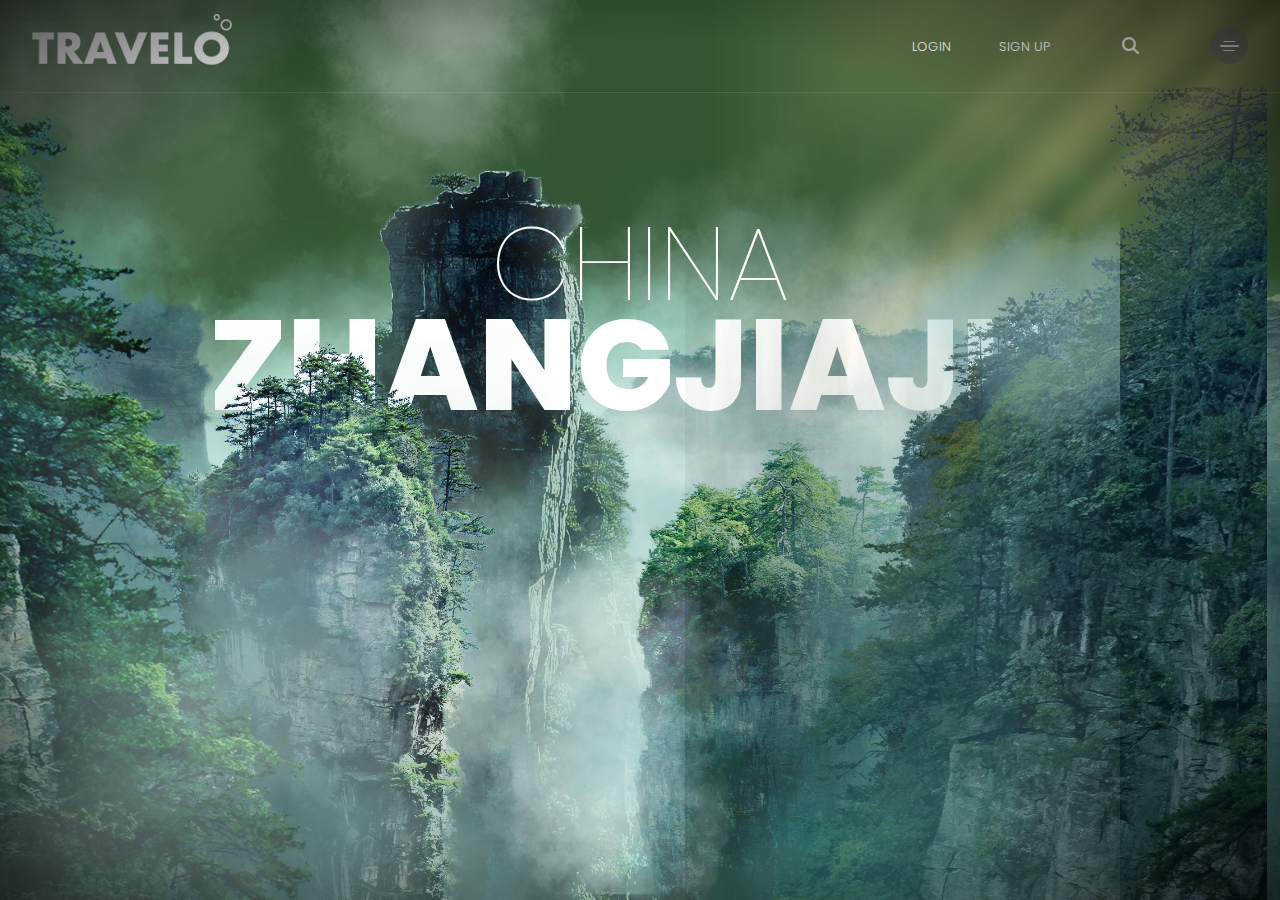
==== index.html @ 1aff8598 "Add files via upload" ====
<!DOCTYPE html>
<html lang="en">
<head>
    <meta charset="UTF-8">
    <meta name="viewport" content="width=device-width, initial-scale=1.0">
    <title>Paralax</title>
    <link rel="stylesheet" href="style.css">
    <link rel="stylesheet" href="https://cdnjs.cloudflare.com/ajax/libs/font-awesome/6.5.0/css/all.min.css">

</head>
<body>
    <header>
        <nav>
            <img src="img/logo.png" class="logo" alt="">
            <ul>
                <li>
                    <a href="#">Login</a>
                </li>
                <li>
                    <a href="#">Sign Up</a>
                </li>
                <li class="search">
                    <a href="#"><i class="fa-solid fa-magnifying-glass"></i></a>
                </li>
                <li class="hamburger">
                    <a href="#">
                        <div class="bar"></div>
                    </a>
                </li>
            </ul>
        </nav>
    </header>

    <main>
        <div class="doppler"></div>
        <img src="img/background.png" alt="" class="parallax bg-img">
        <img src="img/fog_7.png" alt="" class="parallax fog-7">
        <img src="img/mountain_10.png" alt="" class="parallax mountain-10">
        <img src="img/fog_6.png" alt="" class="parallax fog-6">
        <img src="img/mountain_9.png" alt="" class="parallax mountain-9">
        <img src="img/mountain_8.png" alt="" class="parallax mountain-8">
        <img src="img/fog_5.png" alt="" class="parallax fog-5">
        <img src="img/mountain_7.png" alt="" class="parallax mountain-7">
        <div class="text parallax">
            <h2>China</h2>
            <h1>Zhangjiajie</h1>
        </div>
        <img src="img/mountain_6.png" alt="" class="parallax mountain-6">
        <img src="img/fog_4.png" alt="" class="parallax fog-4">
        <img src="img/mountain_5.png" alt="" class="Parallax mountain-5">
        <img src="img/fog_3.png" alt="" class="parallax fog-3">
        <img src="img/mountain_4.png" alt="" class="parallax mountain-4">
        <img src="img/mountain_3.png" alt="" class="parallax mountain-3">
        <img src="img/fog_2.png" alt="" class="parallax fog-2">
        <img src="img/mountain_2.png" alt="" class="parallax mountain-2">
        <img src="img/mountain_1.png" alt="" class="parallax mountain-1">
        <img src="img/sun_rays.png" alt="" class="sun-rays">
        <img src="img/black_shadow.png" alt="" class="black-shadow">
        <img src="img/fog_1.png" alt="" class="parallax fog-1">
    </main>
    <script src="script.js"></script>
</body>
</html>
---- style.css ----
@import url('https://fonts.googleapis.com/css2?family=Poppins:ital,wght@0,100;0,200;0,300;0,400;0,500;0,600;0,700;0,800;0,900;1,100;1,200;1,300;1,400;1,500;1,600;1,700;1,800;1,900&display=swap');


*{
    margin:0;
    padding: 0;
    box-sizing: border-box;
}

body{
    font-family: "Poppins",  sans-serif;
}

.logo {
    width: 200px;
}

header{
    position: absolute;
    z-index: 99;
    top: 0;
    left: 0;
    padding: 0.9rem 0;
    width:  100%;
    border-bottom: 1px solid rgba(255, 255, 255, 0.1);

}


header nav{
    max-width: 1400px;
    margin: 0 auto;
    padding: 0 2rem;
    display: flex;
    justify-content: space-between;
    align-items: center;
}

header ul{
    display: flex;
    list-style: none;
    align-items: center;

}

header ul a{
    text-decoration: none;
    color: white;
    padding: 0 1.5rem;
    text-transform: uppercase;
    font-weight: 300;
    font-size: 0.81rem;
}

.search a{
    font-size: 1.05rem;
    padding: 0 3rem;
}

.hamburger{
    padding-left: 1.5rem;
}

.hamburger a {
    padding: 0;
    width: 37px;
    height: 37px;
    display: flex;
    border-radius: 50%;
    background-color: rgba(115, 115, 115, 0.7);
    backdrop-filter: blur(10px);
    -webkit-backdrop-filter: blur(10px);
    justify-content: center;
    align-items: center;
}

.hamburger .bar {
    position: relative;
    width: 52%;
    height: 1.3px;
    background-color: white;
    border-radius: 2px;
}

.hamburger .bar::before, .hamburger .bar::after{
    content: "";
    position: absolute;
    width: 60%;
    background-color: inherit;
    border-radius: 2px;
    left: 50%;
    height: 100%;
    transform: translateX(-50%);
}

.hamburger .bar::before{
    top: -4.5px;
}

.hamburger .bar::after{
    top: 4.5px;
}
.parallax {
    pointer-events: none;
}

main{
    position: relative;
    background-color: #353;
    height: 100vh;
    width: 100vw;
    overflow: hidden;
}

.bg-img{
    position: absolute;
    width: 2800px;
    top: calc(50% - 390px);
    left: calc(50% + 10px);
    transform: translate(-50%,-50%);
    z-index: 1;
      /* checked */


}

.fog-7{
    z-index: 2;
    position: absolute;
    width: 1900px;
    top: calc(50% - 100px);
    left: calc(50% + 30px);
    transform: translate(-50%,-50%);
      /* checked */


}

.mountain-10{
    z-index: 3;
    position: absolute;
    width: 882px;
    top: calc(50% + 69px);
    left: calc(50% + 230px);
    transform: translate(-50%,-50%);
      /* checked */


}

.fog-6{
    z-index: 4;
    position: absolute;
    width: 1610px;
    top: calc(50% + 85px);
    left: calc(50% + 10px);
    transform: translate(-50%,-50%);
      /* checked */


}

.mountain-9{
    z-index: 5;
    position: absolute;
    width: 470px;
    top: calc(50% + 113px);
    left: calc(50% - 457px);
    transform: translate(-50%,-50%);
      /* checked */


}

.mountain-8{
    z-index: 6;
    position: absolute;
    width: 810px;
    top: calc(50% + 86px);
    left: calc(50% - 202px);
    transform: translate(-50%,-50%);
      /* checked */


}

.fog-5{
    z-index: 7;
    position: absolute;
    width: 450px;
    top: calc(50% + 160px);
    left: calc(50% + 20px);
    transform: translate(-50%,-50%);
      /* checked */



}


.mountain-7{
    z-index: 10;
    position: absolute;
    width: 408px;
    top: calc(50% + 60px);
    left: calc(50% + 590px);
    transform: translate(-50%,-50%);
      /* checked */


}

.text{
    position: absolute;
    z-index: 9;
    top: calc(50% - 130px);
    left: 50%;
    transform: translate(-50%, -50%);
    text-align: center;
    text-transform: uppercase;
    color: white;
    pointer-events: auto;

}

.text h2{
    font-weight: 100;
    font-size: 6.5rem;
    line-height: 0.88;

}

.text h1{
    font-weight: 800;
    font-size: 8rem;
    line-height: 0.88;
}

.mountain-6{
    z-index: 10;
    position: absolute;
    width: 408px;
    top: calc(50% + 60px);
    left: calc(50% + 590px);
    transform: translate(-50%,-50%);
  /* checked */


   

}

.fog-4{
    z-index: 11;
    position: absolute;
    width: 538px;
    top: calc(50% + 223px);
    left: calc(50% - 60px);
    transform: translate(-50%,-50%);
  /* checked */

}

.mountain-5{
    z-index: 12;
    position: absolute;
    width: 625px;
    top: calc(50% + 250px);
    left: calc(50% + 130px);
    transform: translate(-50%,-50%);
   /* checked */
}

.fog-3{
    z-index: 13;
    position: absolute;
    width: 1600px;
    top: calc(50% + 110px);
    left: calc(50% - 15px);
    transform: translate(-50%,-50%);


}

.mountain-4{
    z-index: 14;
    position: absolute;
    width: 780px;
    top: calc(50% + 196px);
    left: calc(50% - 381px);
    transform: translate(-50%,-50%);

}

.mountain-3{
    z-index: 18;
    position: absolute;
    width: 538px;
    top: calc(50% + 123px);
    right: -20%;
    transform: translate(-50%,-50%);


}


.fog-2{
    position: absolute;
    z-index: 16;
    width: 1560px;
    top: calc(50% + 147px);
    left: calc(50% - 30px);
    transform: translate(-50%,-50%);

}


.mountain-2{
    z-index: 17;
    position: absolute;
    width: 690px;
    top: calc(50% + 154px);
    left: calc(50% + 412px);
    transform: translate(-50%,-50%);
  /* checked */

}


.mountain-1{
    z-index: 18;
    position: absolute;
    width: 880px;
    top: calc(50% + 17px);
    left: calc(50% - 601px);
    transform: translate(-50%,-50%);
      /* checked */


}

.sun-rays{
    position: absolute;
    z-index: 19;
    top: 0;
    right: 0;
    width: 595px;
    pointer-events: none;

      /* checked */

}

.black-shadow{
    position: absolute;
    z-index: 20;
    bottom: 0;
    right: 0;
    width: 595px;
    height: 100%;
    pointer-events: none;

      /* checked */

}

.fog-1{
    z-index: 21;
    position: absolute;
    width: 1600px;
    top: calc(100% - 355px);
    right: -50%;
    transform: translate(-50%,-50%);
      /* checked */


}


.doppler{
    position: absolute;
    z-index: 100;
    width: 100%;
    height: 100%;
    top: 0;
    left: 0;
    background: radial-gradient(ellipse at center, rgba(0,0,0,0)65%,
    rgba(0,0,0,0.7));
    pointer-events: none;

}



::selection{
    background-color: #0b372dbb;
}
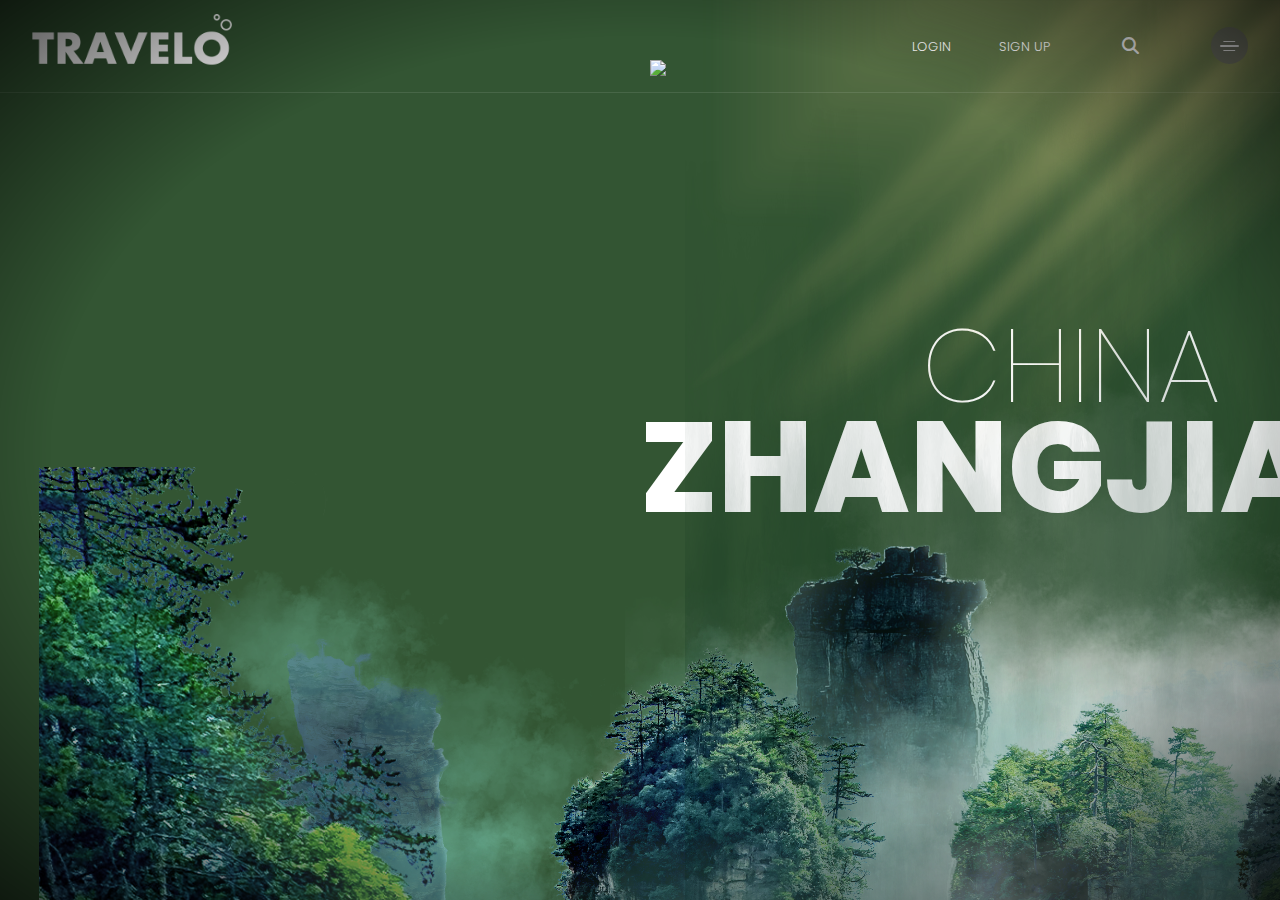
==== commit aed6d7d6: "Add files via upload" ====
--- a/index.html
+++ b/index.html
@@ -33,31 +33,34 @@
 
     <main>
         <div class="doppler"></div>
-        <img src="img/background.png" alt="" class="parallax bg-img">
-        <img src="img/fog_7.png" alt="" class="parallax fog-7">
-        <img src="img/mountain_10.png" alt="" class="parallax mountain-10">
-        <img src="img/fog_6.png" alt="" class="parallax fog-6">
-        <img src="img/mountain_9.png" alt="" class="parallax mountain-9">
-        <img src="img/mountain_8.png" alt="" class="parallax mountain-8">
-        <img src="img/fog_5.png" alt="" class="parallax fog-5">
-        <img src="img/mountain_7.png" alt="" class="parallax mountain-7">
-        <div class="text parallax">
+        <img src="img/background.png" data-speedx="0.3"  data-speedy="0.38" class="parallax bg-img">
+        <img src="img/fog_7.png" alt="" data-speedx="0.27" data-speedy="0.32" class="parallax fog-7">
+        <img src="img/mountain_10.png" alt="" data-speedx="0.195" data-speedy="0.305" class="parallax mountain-10">
+        <img src="img/fog_6.png" alt="" data-speedx="0.25" data-speedy="0.28" class="parallax fog-6">
+        <img src="img/mountain_9.png" alt="" data-speedx="0.125" data-speedy="0.155" class="parallax mountain-9">
+        <img src="img/mountain_8.png" alt="" data-speedx="0.1" data-speedy="0.11" class="parallax mountain-8">
+        <img src="img/fog_5.png" alt="" data-speedx="0.16" data-speedy="0.105" class="parallax fog-5">
+        <img src="img/mountain_7.png" data-speedx="0.1" data-speedy="0.1" alt="" class="parallax mountain-7">
+        <div class="text parallax" data-speedx="0.07" data-speedy="0.07">
             <h2>China</h2>
             <h1>Zhangjiajie</h1>
         </div>
-        <img src="img/mountain_6.png" alt="" class="parallax mountain-6">
-        <img src="img/fog_4.png" alt="" class="parallax fog-4">
-        <img src="img/mountain_5.png" alt="" class="Parallax mountain-5">
-        <img src="img/fog_3.png" alt="" class="parallax fog-3">
-        <img src="img/mountain_4.png" alt="" class="parallax mountain-4">
-        <img src="img/mountain_3.png" alt="" class="parallax mountain-3">
-        <img src="img/fog_2.png" alt="" class="parallax fog-2">
-        <img src="img/mountain_2.png" alt="" class="parallax mountain-2">
-        <img src="img/mountain_1.png" alt="" class="parallax mountain-1">
-        <img src="img/sun_rays.png" alt="" class="sun-rays">
-        <img src="img/black_shadow.png" alt="" class="black-shadow">
-        <img src="img/fog_1.png" alt="" class="parallax fog-1">
+        <img src="img/mountain_6.png" data-speedx="0.065" data-speedy="0.05" alt="" class="parallax mountain-6">
+        <img src="img/fog_4.png" alt="" data-speedx="0.135" data-speedy="0.135" class="parallax fog-4">
+        <img src="img/mountain_5.png" data-speedx="0.08" data-speedy="0.08" alt="" class="Parallax mountain-5">
+        <img src="img/fog_3.png" alt="" data-speedx="0.11" data-speedy="0.018" class="parallax fog-3">
+        <img src="img/mountain_4.png" data-speedx="0.059" data-speedy="0.024" alt="" class="parallax mountain-4">
+        <img src="img/mountain_3.png" data-speedx="0.04" data-speedy="0.018" alt="" class="parallax mountain-3">
+        <img src="img/fog_2.png" alt="" data-speedx="0.15" data-speedy="0.0115" class="parallax fog-2">
+        <img src="img/mountain_2.png" data-speedx="0.0235" data-speedy="0.013" alt="" class="parallax mountain-2">
+        <img src="img/mountain_1.png" data-speedx="0.027" data-speedy="0.018" alt="" class="parallax mountain-1">
+        <img src="img/sun_rays.png"  alt="" class="sun-rays">
+        <img src="img/black_shadow.png"  alt="" class="black-shadow">
+        <img src="img/fog_1.png" alt="" data-speedx="0.12" data-speedy="0.01" class="parallax fog-1">
     </main>
+    <script src="https://cdn.jsdelivr.net/npm/gsap@3.12.5/dist/gsap.min.js"></script>
+
+
     <script src="script.js"></script>
 </body>
 </html>--- a/style.css
+++ b/style.css
@@ -9,6 +9,7 @@
 
 body{
     font-family: "Poppins",  sans-serif;
+    
 }
 
 .logo {
@@ -102,6 +103,7 @@
 }
 .parallax {
     pointer-events: none;
+    transition: 0.45s cubic-bezier(0.2, 0.49, 0.32, 0.99);
 }
 
 main{
@@ -117,7 +119,6 @@
     width: 2800px;
     top: calc(50% - 390px);
     left: calc(50% + 10px);
-    transform: translate(-50%,-50%);
     z-index: 1;
       /* checked */
 
@@ -130,7 +131,6 @@
     width: 1900px;
     top: calc(50% - 100px);
     left: calc(50% + 30px);
-    transform: translate(-50%,-50%);
       /* checked */
 
 
@@ -142,7 +142,6 @@
     width: 882px;
     top: calc(50% + 69px);
     left: calc(50% + 230px);
-    transform: translate(-50%,-50%);
       /* checked */
 
 
@@ -154,7 +153,6 @@
     width: 1610px;
     top: calc(50% + 85px);
     left: calc(50% + 10px);
-    transform: translate(-50%,-50%);
       /* checked */
 
 
@@ -166,7 +164,6 @@
     width: 470px;
     top: calc(50% + 113px);
     left: calc(50% - 457px);
-    transform: translate(-50%,-50%);
       /* checked */
 
 
@@ -178,7 +175,6 @@
     width: 810px;
     top: calc(50% + 86px);
     left: calc(50% - 202px);
-    transform: translate(-50%,-50%);
       /* checked */
 
 
@@ -190,7 +186,6 @@
     width: 450px;
     top: calc(50% + 160px);
     left: calc(50% + 20px);
-    transform: translate(-50%,-50%);
       /* checked */
 
 
@@ -204,7 +199,6 @@
     width: 408px;
     top: calc(50% + 60px);
     left: calc(50% + 590px);
-    transform: translate(-50%,-50%);
       /* checked */
 
 
@@ -215,26 +209,54 @@
     z-index: 9;
     top: calc(50% - 130px);
     left: 50%;
-    transform: translate(-50%, -50%);
     text-align: center;
     text-transform: uppercase;
     color: white;
     pointer-events: auto;
-
-}
-
-.text h2{
+    /* animation */
+   
+}
+
+@keyframes moveDown {
+    from {
+        transform: translateY(-100%);
+        opacity: 0;
+    }
+    to {
+        transform: translateY(0);
+        opacity: 1;
+    }
+}
+
+@keyframes moveUp {
+    from {
+        transform: translateY(100%);
+        opacity: 0;
+    }
+    to {
+        transform: translateY(0);
+        opacity: 1;
+    }
+}
+
+.text h2 {
     font-weight: 100;
     font-size: 6.5rem;
     line-height: 0.88;
-
-}
-
-.text h1{
+    position: relative;
+    animation: moveDown 3s ease-out forwards; 
+}
+
+.text h1 {
     font-weight: 800;
     font-size: 8rem;
     line-height: 0.88;
-}
+    position: relative;
+    animation: moveUp 3s ease-out forwards; 
+}
+
+
+ 
 
 .mountain-6{
     z-index: 10;
@@ -242,7 +264,6 @@
     width: 408px;
     top: calc(50% + 60px);
     left: calc(50% + 590px);
-    transform: translate(-50%,-50%);
   /* checked */
 
 
@@ -256,7 +277,6 @@
     width: 538px;
     top: calc(50% + 223px);
     left: calc(50% - 60px);
-    transform: translate(-50%,-50%);
   /* checked */
 
 }
@@ -267,7 +287,6 @@
     width: 625px;
     top: calc(50% + 250px);
     left: calc(50% + 130px);
-    transform: translate(-50%,-50%);
    /* checked */
 }
 
@@ -277,7 +296,6 @@
     width: 1600px;
     top: calc(50% + 110px);
     left: calc(50% - 15px);
-    transform: translate(-50%,-50%);
 
 
 }
@@ -288,7 +306,6 @@
     width: 780px;
     top: calc(50% + 196px);
     left: calc(50% - 381px);
-    transform: translate(-50%,-50%);
 
 }
 
@@ -298,7 +315,6 @@
     width: 538px;
     top: calc(50% + 123px);
     right: -20%;
-    transform: translate(-50%,-50%);
 
 
 }
@@ -310,7 +326,6 @@
     width: 1560px;
     top: calc(50% + 147px);
     left: calc(50% - 30px);
-    transform: translate(-50%,-50%);
 
 }
 
@@ -321,7 +336,6 @@
     width: 690px;
     top: calc(50% + 154px);
     left: calc(50% + 412px);
-    transform: translate(-50%,-50%);
   /* checked */
 
 }
@@ -333,7 +347,6 @@
     width: 880px;
     top: calc(50% + 17px);
     left: calc(50% - 601px);
-    transform: translate(-50%,-50%);
       /* checked */
 
 
@@ -370,7 +383,6 @@
     width: 1600px;
     top: calc(100% - 355px);
     right: -50%;
-    transform: translate(-50%,-50%);
       /* checked */
 
 
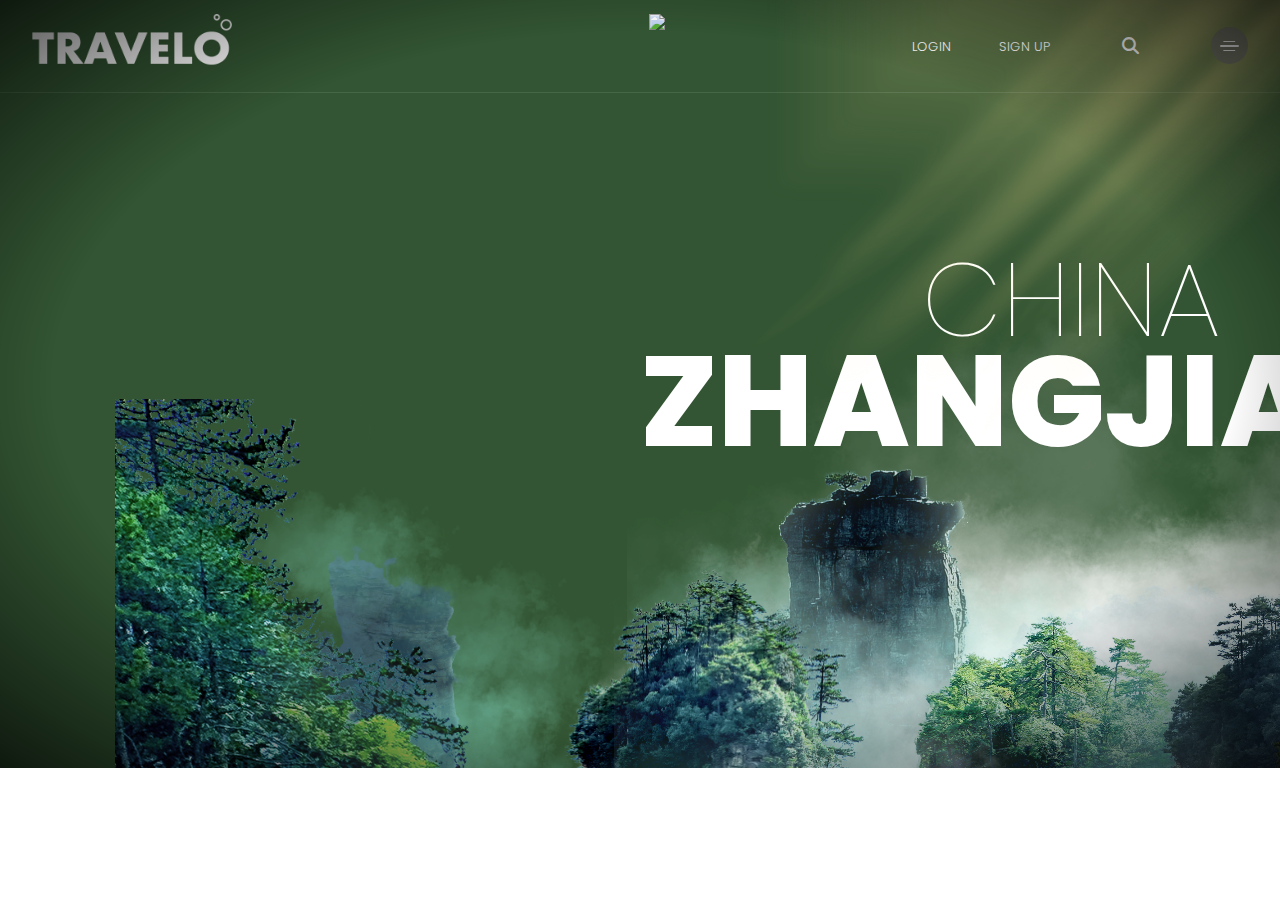
==== commit 5539b763: "Add files via upload" ====
--- a/index.html
+++ b/index.html
@@ -40,7 +40,7 @@
         <img src="img/mountain_9.png" alt="" data-speedx="0.125" data-speedy="0.155" class="parallax mountain-9">
         <img src="img/mountain_8.png" alt="" data-speedx="0.1" data-speedy="0.11" class="parallax mountain-8">
         <img src="img/fog_5.png" alt="" data-speedx="0.16" data-speedy="0.105" class="parallax fog-5">
-        <img src="img/mountain_7.png" data-speedx="0.1" data-speedy="0.1" alt="" class="parallax mountain-7">
+        <!-- <img src="img/mountain_7.png" data-speedx="0.1" data-speedy="0.1" alt="" class="parallax mountain-7"> -->
         <div class="text parallax" data-speedx="0.07" data-speedy="0.07">
             <h2>China</h2>
             <h1>Zhangjiajie</h1>
@@ -55,7 +55,7 @@
         <img src="img/mountain_2.png" data-speedx="0.0235" data-speedy="0.013" alt="" class="parallax mountain-2">
         <img src="img/mountain_1.png" data-speedx="0.027" data-speedy="0.018" alt="" class="parallax mountain-1">
         <img src="img/sun_rays.png"  alt="" class="sun-rays">
-        <img src="img/black_shadow.png"  alt="" class="black-shadow">
+        <!-- <img src="img/black_shadow.png"  alt="" class="black-shadow"> -->
         <img src="img/fog_1.png" alt="" data-speedx="0.12" data-speedy="0.01" class="parallax fog-1">
     </main>
     <script src="https://cdn.jsdelivr.net/npm/gsap@3.12.5/dist/gsap.min.js"></script>
--- a/style.css
+++ b/style.css
@@ -116,9 +116,9 @@
 
 .bg-img{
     position: absolute;
-    width: 2800px;
-    top: calc(50% - 390px);
-    left: calc(50% + 10px);
+    width: 194.44%;
+    top: 1.86%;
+    left: 50.69%;
     z-index: 1;
       /* checked */
 
@@ -128,9 +128,9 @@
 .fog-7{
     z-index: 2;
     position: absolute;
-    width: 1900px;
-    top: calc(50% - 100px);
-    left: calc(50% + 30px);
+    width: 131.19%;
+    top: 38%;
+    left: calc(50% + 2%);
       /* checked */
 
 
@@ -139,9 +139,9 @@
 .mountain-10{
     z-index: 3;
     position: absolute;
-    width: 882px;
-    top: calc(50% + 69px);
-    left: calc(50% + 230px);
+    width: 61%;
+    top: calc(50% + 10%);
+    left: calc(50% + 15%);
       /* checked */
 
 
@@ -150,9 +150,9 @@
 .fog-6{
     z-index: 4;
     position: absolute;
-    width: 1610px;
-    top: calc(50% + 85px);
-    left: calc(50% + 10px);
+    width: 113.8%;
+    top: calc(50% + 10%);
+    left: calc(50% + 0.6%);
       /* checked */
 
 
@@ -161,9 +161,9 @@
 .mountain-9{
     z-index: 5;
     position: absolute;
-    width: 470px;
-    top: calc(50% + 113px);
-    left: calc(50% - 457px);
+    width: 30%;
+    top: calc(50% + 13%);
+    left: calc(50% - 31%);
       /* checked */
 
 
@@ -172,9 +172,9 @@
 .mountain-8{
     z-index: 6;
     position: absolute;
-    width: 810px;
-    top: calc(50% + 86px);
-    left: calc(50% - 202px);
+    width: 58%;
+    top: calc(50% + 10%);
+    left: calc(50% - 14%);
       /* checked */
 
 
@@ -183,26 +183,25 @@
 .fog-5{
     z-index: 7;
     position: absolute;
-    width: 450px;
-    top: calc(50% + 160px);
-    left: calc(50% + 20px);
-      /* checked */
-
-
-
-}
-
-
-.mountain-7{
+    width: 30%;
+    top: calc(50% + 19%);
+    left: calc(50% + 0.13%);
+      /* checked */
+
+
+
+}
+
+
+/* .mountain-7{
     z-index: 10;
     position: absolute;
-    width: 408px;
-    top: calc(50% + 60px);
-    left: calc(50% + 590px);
-      /* checked */
-
-
-}
+    width: 28%;
+    top: 100%;
+    left: calc(50% + 40%);
+     
+
+} */
 
 .text{
     position: absolute;
@@ -261,9 +260,9 @@
 .mountain-6{
     z-index: 10;
     position: absolute;
-    width: 408px;
-    top: calc(50% + 60px);
-    left: calc(50% + 590px);
+    width: 28%;
+    top: calc(50% + 7%);
+    left: calc(50% + 40%);
   /* checked */
 
 
@@ -274,9 +273,9 @@
 .fog-4{
     z-index: 11;
     position: absolute;
-    width: 538px;
-    top: calc(50% + 223px);
-    left: calc(50% - 60px);
+    width: 37.3%;
+    top: calc(50% + 27%);
+    left: calc(50% - 4%);
   /* checked */
 
 }
@@ -284,18 +283,18 @@
 .mountain-5{
     z-index: 12;
     position: absolute;
-    width: 625px;
-    top: calc(50% + 250px);
-    left: calc(50% + 130px);
+    width: 43.4%;
+    top: calc(50% + 30%);
+    left: calc(50% + 9%);
    /* checked */
 }
 
 .fog-3{
     z-index: 13;
     position: absolute;
-    width: 1600px;
-    top: calc(50% + 110px);
-    left: calc(50% - 15px);
+    width: 111.1%;
+    top: calc(50% + 13%);
+    left: calc(50% - 1%);
 
 
 }
@@ -303,17 +302,17 @@
 .mountain-4{
     z-index: 14;
     position: absolute;
-    width: 780px;
-    top: calc(50% + 196px);
-    left: calc(50% - 381px);
+    width: 54.1%;
+    top: calc(50% + 24%);
+    left: calc(50% - 26%);
 
 }
 
 .mountain-3{
     z-index: 18;
     position: absolute;
-    width: 538px;
-    top: calc(50% + 123px);
+    width: 36.8%;
+    top: calc(50% + 15%);
     right: -20%;
 
 
@@ -323,9 +322,9 @@
 .fog-2{
     position: absolute;
     z-index: 16;
-    width: 1560px;
-    top: calc(50% + 147px);
-    left: calc(50% - 30px);
+    width: 108.3%;
+    top: calc(50% + 18%);
+    left: calc(50% - 2%);
 
 }
 
@@ -333,9 +332,9 @@
 .mountain-2{
     z-index: 17;
     position: absolute;
-    width: 690px;
-    top: calc(50% + 154px);
-    left: calc(50% + 412px);
+    width: 47.9%;
+    top: calc(50% + 19%);
+    left: calc(50% + 28%);
   /* checked */
 
 }
@@ -344,9 +343,9 @@
 .mountain-1{
     z-index: 18;
     position: absolute;
-    width: 880px;
-    top: calc(50% + 17px);
-    left: calc(50% - 601px);
+    width: 61.1%;
+    top: calc(50% + 2%);
+    left: calc(50% - 41%);
       /* checked */
 
 
@@ -357,32 +356,31 @@
     z-index: 19;
     top: 0;
     right: 0;
-    width: 595px;
+    width: 41.3%;
     pointer-events: none;
 
       /* checked */
 
 }
 
-.black-shadow{
+/* .black-shadow{
     position: absolute;
     z-index: 20;
     bottom: 0;
     right: 0;
-    width: 595px;
+    width: 41.3%;
     height: 100%;
     pointer-events: none;
 
-      /* checked */
-
-}
+
+} */
 
 .fog-1{
     z-index: 21;
     position: absolute;
-    width: 1600px;
-    top: calc(100% - 355px);
-    right: -50%;
+    width: 111.1%;
+    top: calc(100% - 24%);
+    right: -65%;
       /* checked */
 
 
@@ -406,4 +404,61 @@
 
 ::selection{
     background-color: #0b372dbb;
+}
+
+
+@media (max-width:1100px){
+    .text h1 {
+        font-size: 5.8rem;
+    }
+    .text h2{
+        font-size: 4.5rem;
+    }
+}
+
+@media (max-width:725px){
+    .text h1 {
+        font-size: 5rem;
+        line-height: 1.1;
+    }
+    .text h2{
+        font-size: 4.1rem;
+        line-height: 1.1;
+    }
+    header nav{
+        padding: 0 1rem;
+    }
+    .logo{
+        width: 75px;
+    }
+    header ul a{
+        font-size: 0.73rem;
+        padding: 0 0.9rem;
+    }
+    .search a{
+        font-size: 0.85rem;
+        padding: 0 1.8rem;
+    }
+    .hamburger{
+        padding-left: 0.9rem;
+
+    }
+
+    .hamburger a{
+        height: 30px;
+        width: 30px;
+    }
+
+}
+
+
+@media (max-width:725px){
+    .text h1 {
+        font-size: 3.3rem;
+        
+    }
+
+    .text h2{
+        font-size: 2.6rem;
+    }
 }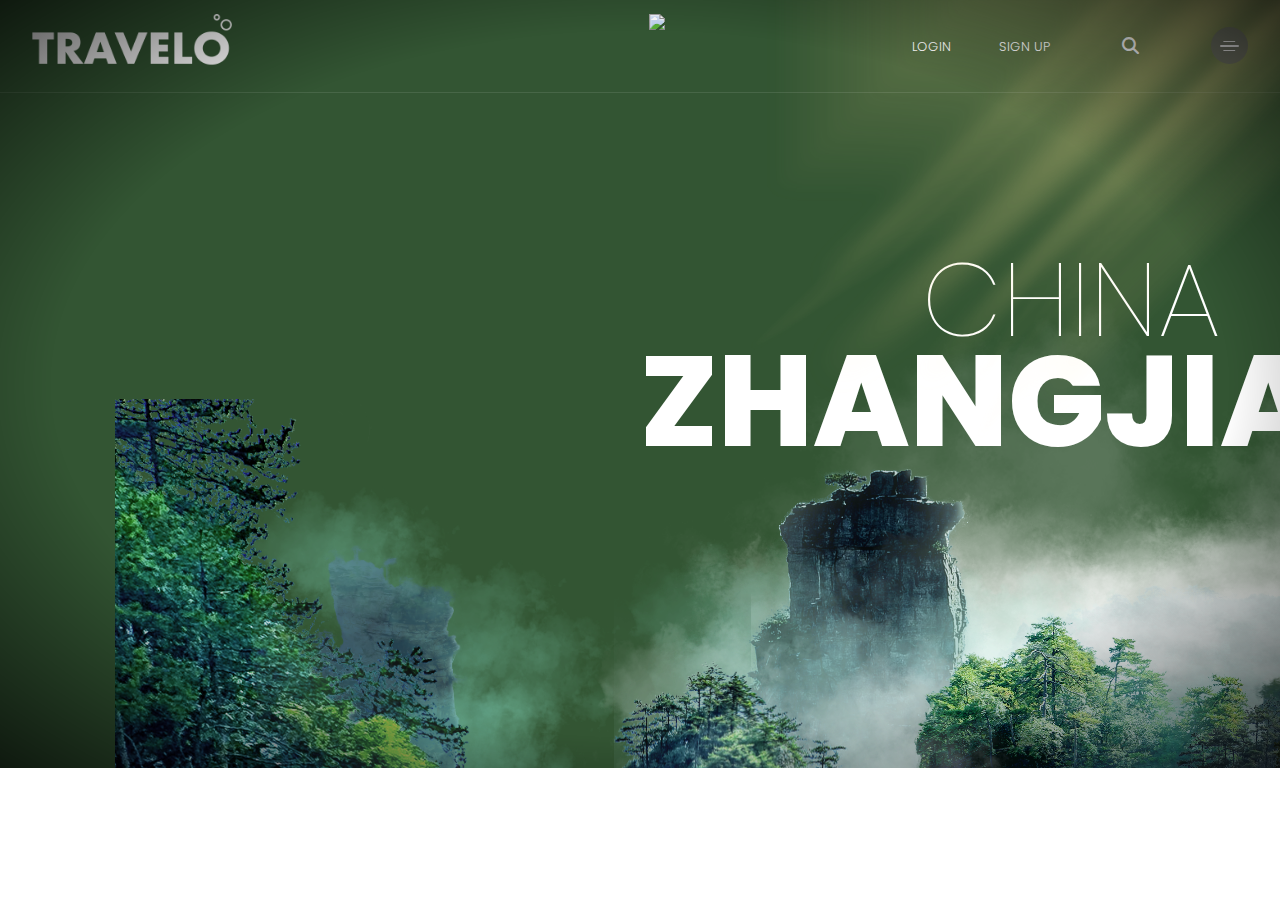
==== commit 0e4d3bc3: "Add files via upload" ====
--- a/index.html
+++ b/index.html
@@ -48,7 +48,7 @@
         <img src="img/mountain_6.png" data-speedx="0.065" data-speedy="0.05" alt="" class="parallax mountain-6">
         <img src="img/fog_4.png" alt="" data-speedx="0.135" data-speedy="0.135" class="parallax fog-4">
         <img src="img/mountain_5.png" data-speedx="0.08" data-speedy="0.08" alt="" class="Parallax mountain-5">
-        <img src="img/fog_3.png" alt="" data-speedx="0.11" data-speedy="0.018" class="parallax fog-3">
+        <!-- <img src="img/fog_3.png" alt="" data-speedx="0.11" data-speedy="0.018" class="parallax fog-3"> -->
         <img src="img/mountain_4.png" data-speedx="0.059" data-speedy="0.024" alt="" class="parallax mountain-4">
         <img src="img/mountain_3.png" data-speedx="0.04" data-speedy="0.018" alt="" class="parallax mountain-3">
         <img src="img/fog_2.png" alt="" data-speedx="0.15" data-speedy="0.0115" class="parallax fog-2">
--- a/style.css
+++ b/style.css
@@ -303,7 +303,7 @@
     z-index: 14;
     position: absolute;
     width: 54.1%;
-    top: calc(50% + 24%);
+    top: calc(50% + 36%);
     left: calc(50% - 26%);
 
 }
@@ -333,8 +333,8 @@
     z-index: 17;
     position: absolute;
     width: 47.9%;
-    top: calc(50% + 19%);
-    left: calc(50% + 28%);
+    top: calc(50% + 36%);
+    left: calc(50% + 25%);
   /* checked */
 
 }
@@ -448,11 +448,87 @@
         height: 30px;
         width: 30px;
     }
-
-}
-
-
-@media (max-width:725px){
+    .bg-img{
+        width: initial;
+        height: 311.104%;
+    }
+     .fog-1{
+        width: initial;
+        height: 311.104%;
+    } 
+    .fog-2{
+        width: initial;
+        height: 173.28%;
+    } 
+    .fog-3{
+        width: initial;
+        height: 117.76%;
+    } 
+    .fog-4{
+        width: initial;
+        height: 59.6%;
+    } 
+    .fog-5{
+        width: initial;
+        height: 48%;
+    } 
+    .fog-6{
+        width: initial;
+        height: 1820.8%;
+    } 
+    .fog-7{
+        width: initial;
+        height: 209.904%;
+    }
+     .mountain-1{
+        width: initial;
+        height: 97.6%;
+    } 
+    .mountain-2{
+        width: initial;
+        height: 75.2%;
+    } 
+    .mountain-3{
+        width: 30%;
+        height: 68.8%;
+    } 
+    .mountain-4{
+        width: initial;
+        height: 86.5%;
+    } 
+    .mountain-5{
+        width: initial;
+        height: 69.44%;
+    } 
+    .mountain-6{
+        width: initial;
+        height: 44.8%;
+    } 
+    /* .mountain-7{
+        width: initial;
+        height: 311.104%;
+    }  */
+    .mountain-8{
+        width: initial;
+        height: 92.8%;
+    }
+    .mountain-9{
+        width: initial;
+        height: 48%;
+    }
+    .mountain-10{
+        width: initial;
+        height: 97.6%;
+    }
+    .sun-rays{
+        width: initial;
+        height: 65.6%;
+    }
+
+}
+
+
+@media (max-width:520px){
     .text h1 {
         font-size: 3.3rem;
         
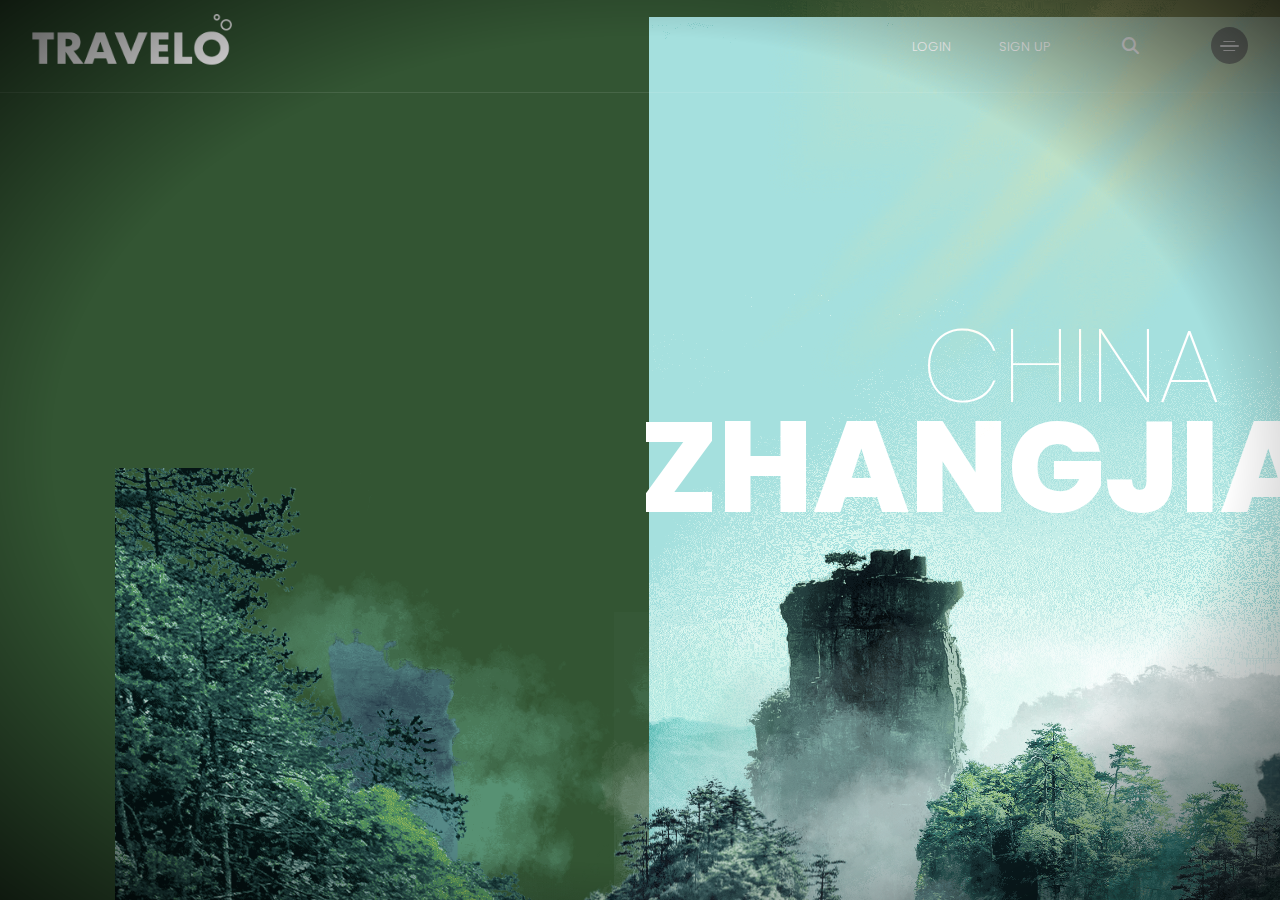
==== commit 82a61289: "Add files via upload" ====
--- a/index.html
+++ b/index.html
@@ -34,13 +34,11 @@
     <main>
         <div class="doppler"></div>
         <img src="img/background.png" data-speedx="0.3"  data-speedy="0.38" class="parallax bg-img">
-        <img src="img/fog_7.png" alt="" data-speedx="0.27" data-speedy="0.32" class="parallax fog-7">
         <img src="img/mountain_10.png" alt="" data-speedx="0.195" data-speedy="0.305" class="parallax mountain-10">
         <img src="img/fog_6.png" alt="" data-speedx="0.25" data-speedy="0.28" class="parallax fog-6">
         <img src="img/mountain_9.png" alt="" data-speedx="0.125" data-speedy="0.155" class="parallax mountain-9">
         <img src="img/mountain_8.png" alt="" data-speedx="0.1" data-speedy="0.11" class="parallax mountain-8">
         <img src="img/fog_5.png" alt="" data-speedx="0.16" data-speedy="0.105" class="parallax fog-5">
-        <!-- <img src="img/mountain_7.png" data-speedx="0.1" data-speedy="0.1" alt="" class="parallax mountain-7"> -->
         <div class="text parallax" data-speedx="0.07" data-speedy="0.07">
             <h2>China</h2>
             <h1>Zhangjiajie</h1>
@@ -48,14 +46,12 @@
         <img src="img/mountain_6.png" data-speedx="0.065" data-speedy="0.05" alt="" class="parallax mountain-6">
         <img src="img/fog_4.png" alt="" data-speedx="0.135" data-speedy="0.135" class="parallax fog-4">
         <img src="img/mountain_5.png" data-speedx="0.08" data-speedy="0.08" alt="" class="Parallax mountain-5">
-        <!-- <img src="img/fog_3.png" alt="" data-speedx="0.11" data-speedy="0.018" class="parallax fog-3"> -->
         <img src="img/mountain_4.png" data-speedx="0.059" data-speedy="0.024" alt="" class="parallax mountain-4">
         <img src="img/mountain_3.png" data-speedx="0.04" data-speedy="0.018" alt="" class="parallax mountain-3">
         <img src="img/fog_2.png" alt="" data-speedx="0.15" data-speedy="0.0115" class="parallax fog-2">
         <img src="img/mountain_2.png" data-speedx="0.0235" data-speedy="0.013" alt="" class="parallax mountain-2">
         <img src="img/mountain_1.png" data-speedx="0.027" data-speedy="0.018" alt="" class="parallax mountain-1">
         <img src="img/sun_rays.png"  alt="" class="sun-rays">
-        <!-- <img src="img/black_shadow.png"  alt="" class="black-shadow"> -->
         <img src="img/fog_1.png" alt="" data-speedx="0.12" data-speedy="0.01" class="parallax fog-1">
     </main>
     <script src="https://cdn.jsdelivr.net/npm/gsap@3.12.5/dist/gsap.min.js"></script>
--- a/style.css
+++ b/style.css
@@ -9,7 +9,10 @@
 
 body{
     font-family: "Poppins",  sans-serif;
-    
+    margin: 0;
+    padding: 0;
+    height: 100%;
+    overflow: hidden; 
 }
 
 .logo {
@@ -112,6 +115,7 @@
     height: 100vh;
     width: 100vw;
     overflow: hidden;
+    margin: 0;
 }
 
 .bg-img{
@@ -125,16 +129,7 @@
 
 }
 
-.fog-7{
-    z-index: 2;
-    position: absolute;
-    width: 131.19%;
-    top: 38%;
-    left: calc(50% + 2%);
-      /* checked */
-
-
-}
+
 
 .mountain-10{
     z-index: 3;
@@ -193,15 +188,7 @@
 }
 
 
-/* .mountain-7{
-    z-index: 10;
-    position: absolute;
-    width: 28%;
-    top: 100%;
-    left: calc(50% + 40%);
-     
-
-} */
+
 
 .text{
     position: absolute;
@@ -289,15 +276,7 @@
    /* checked */
 }
 
-.fog-3{
-    z-index: 13;
-    position: absolute;
-    width: 111.1%;
-    top: calc(50% + 13%);
-    left: calc(50% - 1%);
-
-
-}
+
 
 .mountain-4{
     z-index: 14;
@@ -363,17 +342,7 @@
 
 }
 
-/* .black-shadow{
-    position: absolute;
-    z-index: 20;
-    bottom: 0;
-    right: 0;
-    width: 41.3%;
-    height: 100%;
-    pointer-events: none;
-
-
-} */
+
 
 .fog-1{
     z-index: 21;
@@ -460,10 +429,7 @@
         width: initial;
         height: 173.28%;
     } 
-    .fog-3{
-        width: initial;
-        height: 117.76%;
-    } 
+    
     .fog-4{
         width: initial;
         height: 59.6%;
@@ -476,10 +442,7 @@
         width: initial;
         height: 1820.8%;
     } 
-    .fog-7{
-        width: initial;
-        height: 209.904%;
-    }
+   
      .mountain-1{
         width: initial;
         height: 97.6%;
@@ -504,10 +467,7 @@
         width: initial;
         height: 44.8%;
     } 
-    /* .mountain-7{
-        width: initial;
-        height: 311.104%;
-    }  */
+   
     .mountain-8{
         width: initial;
         height: 92.8%;
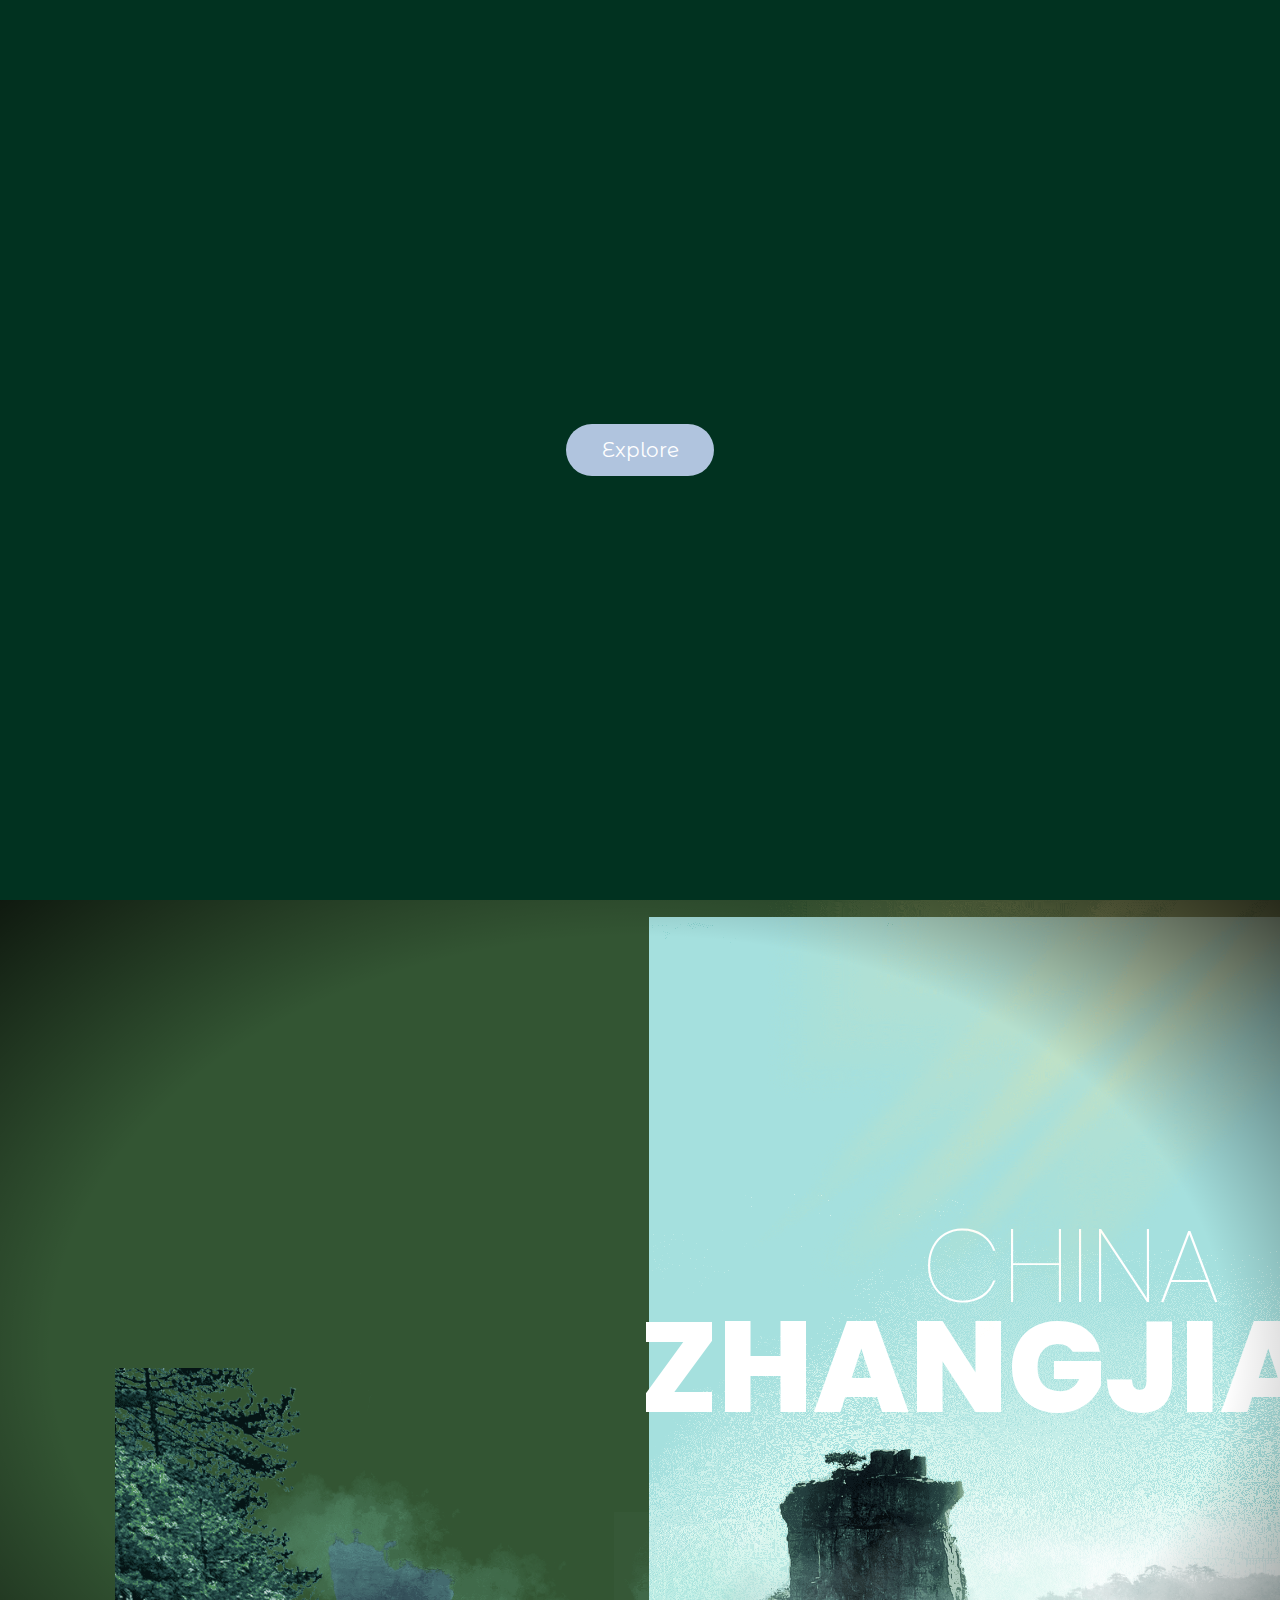
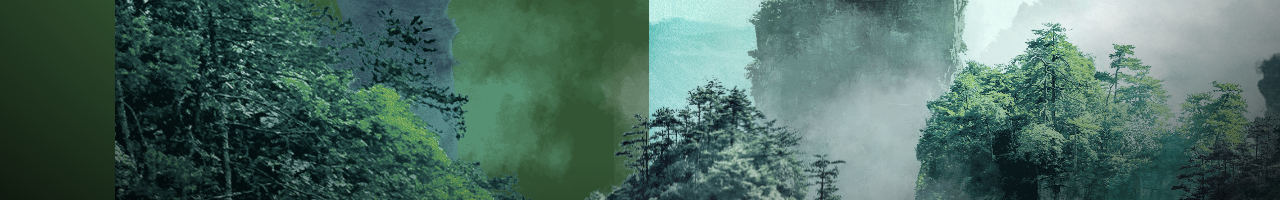
==== commit 35940d9b: "Add files via upload" ====
--- a/index.html
+++ b/index.html
@@ -6,9 +6,40 @@
     <title>Paralax</title>
     <link rel="stylesheet" href="style.css">
     <link rel="stylesheet" href="https://cdnjs.cloudflare.com/ajax/libs/font-awesome/6.5.0/css/all.min.css">
-
+    <link rel="stylesheet" href="assets/css/button-styles.css">
 </head>
 <body>
+
+<!-- button -->
+<div class="button-container">
+<a href="#" class="button">
+    <span class="button__text">
+        Explore
+    </span>
+    <img src="assets/img/cone.png" alt="" class="button__cone">
+    <img src="assets/img/torus.png" alt="" class="button__torus">
+    <img src="assets/img/icosahedron.png" alt="" class="button__icosahedron">
+    <img src="assets/img/sphere.png" alt="" class="button__sphere">
+</a>
+</div>
+
+
+
+
+
+
+
+
+
+
+
+
+
+
+
+
+
+    <!-- main content -->
     <header>
         <nav>
             <img src="img/logo.png" class="logo" alt="">
@@ -54,9 +85,11 @@
         <img src="img/sun_rays.png"  alt="" class="sun-rays">
         <img src="img/fog_1.png" alt="" data-speedx="0.12" data-speedy="0.01" class="parallax fog-1">
     </main>
+
     <script src="https://cdn.jsdelivr.net/npm/gsap@3.12.5/dist/gsap.min.js"></script>
 
 
     <script src="script.js"></script>
+    <script src="button.js"></script>
 </body>
 </html>--- a/style.css
+++ b/style.css
@@ -497,4 +497,6 @@
     .text h2{
         font-size: 2.6rem;
     }
-}+}
+
+
--- a/assets/css/button-styles.css
+++ b/assets/css/button-styles.css
@@ -0,0 +1,132 @@
+/*=============== GOOGLE FONTS ===============*/
+@import url("https://fonts.googleapis.com/css2?family=Montserrat+Alternates:wght@700&display=swap");
+
+/*=============== VARIABLES CSS ===============*/
+:root {
+  /*========== Colors ==========*/
+  --first-color: hsl(217, 75%, 80%);
+  --body-color: hsl(211, 100%, 95%);
+  
+  /*========== Font and typography ==========*/
+  --body-font: 'Montserrat Alternates', sans-serif;
+  --normal-font-size: 1.25rem;
+}
+
+/*=============== BASE ===============*/
+* {
+  box-sizing: border-box;
+  padding: 0;
+  margin: 0;
+}
+
+.button-container {
+  position: relative;
+  height: 100vh;
+  display: grid;
+  place-items: center;
+  background-color: #013220;
+  font-family: var(--body-font);
+  font-size: var(--normal-font-size);
+  z-index: 999999;
+}
+
+a {
+  text-decoration: none;
+}
+
+/*=============== MAGIC BUTTON ===============*/
+.button {
+  position: absolute;
+  background-color: #B0C4DE;
+  color: #fff;
+  padding: .9rem 2.20rem;
+  border-radius: 3rem;
+  transition: .4s;
+}
+
+.button::after {
+  content: '';
+  width: 80%;
+  height: 40%;
+  background: linear-gradient(80deg, 
+            hsl(217, 80%, 80%) 10%, 
+            hsl(217, 85%, 70%) 48%);
+  position: absolute;
+  left: 0;
+  right: 0;
+  bottom: -4px;
+  margin: 0 auto;
+  border-radius: 3rem;
+  filter: blur(12px);
+  z-index: -1;
+  opacity: 0;
+  transition: opacity .4s;
+}
+
+.button__text {
+  position: relative;
+  z-index: 10;
+}
+
+.button img {
+  position: absolute;
+  inset: 0;
+  margin: auto;
+  pointer-events: none;
+  transition: .6s;
+  opacity: 0;
+}
+
+/* Move 3D geometric elements */
+.button__cone {
+  width: 18px;
+  transform: translate(-25px, -6px) rotate(55deg);
+  filter: blur(.5px);
+}
+
+.button__torus {
+  width: 38px;
+  transform: translate(7px, -14px) rotate(80deg);
+}
+
+.button__icosahedron {
+  width: 36px;
+  transform: translate(34px, -4px) rotate(-45deg);
+  filter: blur(.9px);
+}
+
+.button__sphere {
+  width: 30px;
+  transform: translate(-5px, 15px) rotate(40deg);
+}
+
+/* View shadow gradient */
+.button:hover::after {
+  opacity: 1;
+}
+
+/* Button scale */
+.button:hover {
+  transform: scale(1.3);
+}
+
+/* View 3D geometric elements */
+.button:hover img {
+  opacity: 1;
+}
+
+.button:hover .button__cone {
+  transform: translate(-38px, -10px) scale(1.2);
+}
+
+.button:hover .button__torus {
+  transform: translate(7px, -32px) scale(1.1);
+}
+
+.button:hover .button__icosahedron {
+  transform: translate(50px, -20px) scale(1.1);
+}
+
+.button:hover .button__sphere {
+  transform: translate(-14px, 20px) scale(1.1);
+}
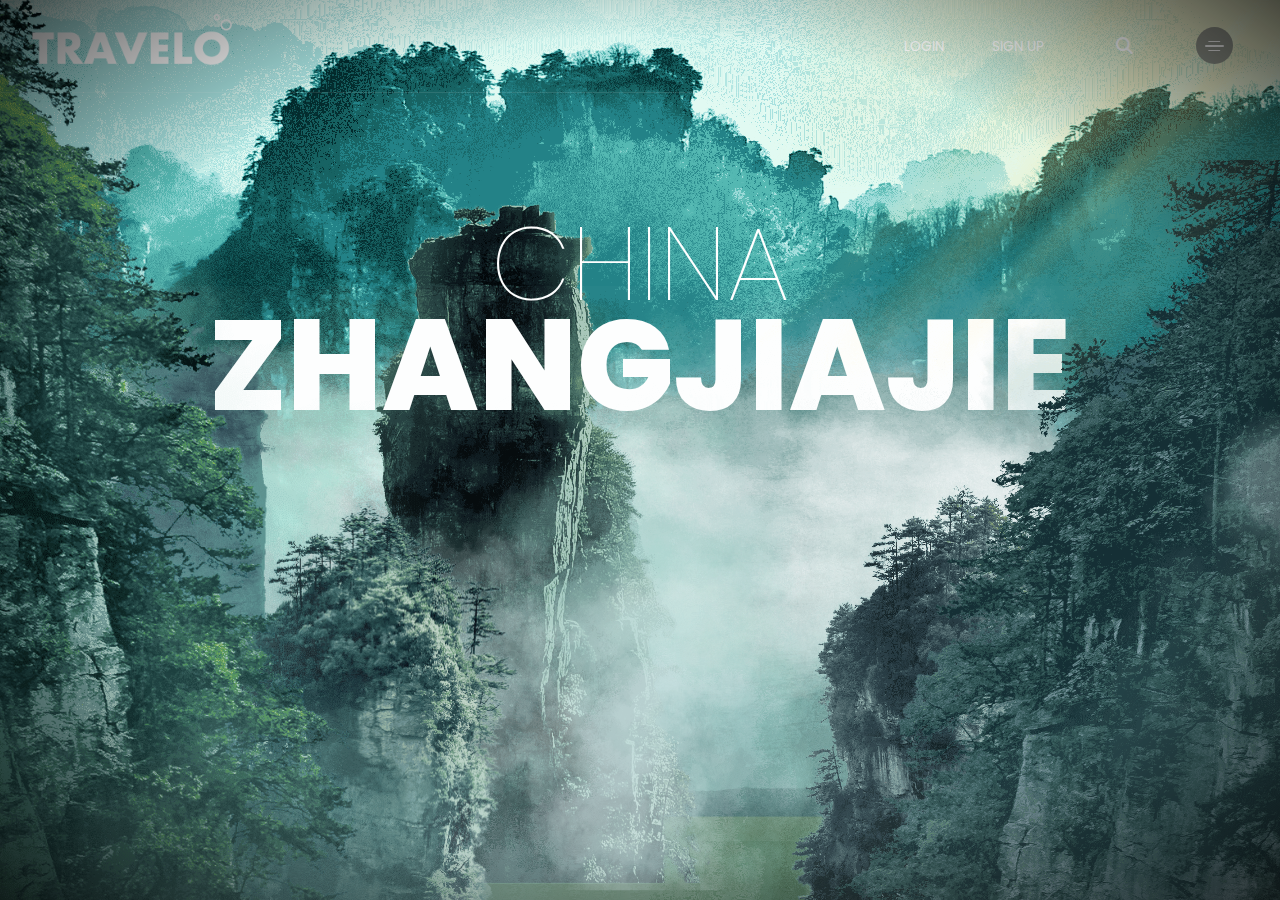
==== commit 1a3e376f: "Add files via upload" ====
--- a/index.html
+++ b/index.html
@@ -6,38 +6,23 @@
     <title>Paralax</title>
     <link rel="stylesheet" href="style.css">
     <link rel="stylesheet" href="https://cdnjs.cloudflare.com/ajax/libs/font-awesome/6.5.0/css/all.min.css">
-    <link rel="stylesheet" href="assets/css/button-styles.css">
+    <link rel="stylesheet" href="button-content/assets/css/button-styles.css">
+    <link rel="stylesheet" href="hamburger-menu/navbar-menu-toggle.css">
 </head>
 <body>
 
 <!-- button -->
-<div class="button-container">
+<!-- <div class="button-container">
 <a href="#" class="button">
     <span class="button__text">
         Explore
     </span>
-    <img src="assets/img/cone.png" alt="" class="button__cone">
-    <img src="assets/img/torus.png" alt="" class="button__torus">
-    <img src="assets/img/icosahedron.png" alt="" class="button__icosahedron">
-    <img src="assets/img/sphere.png" alt="" class="button__sphere">
+    <img src="button-content/assets/img/cone.png" alt="" class="button__cone">
+    <img src="button-content/assets/img/torus.png" alt="" class="button__torus">
+    <img src="button-content/assets/img/icosahedron.png" alt="" class="button__icosahedron">
+    <img src="button-content/assets/img/sphere.png" alt="" class="button__sphere">
 </a>
-</div>
-
-
-
-
-
-
-
-
-
-
-
-
-
-
-
-
+</div> -->
 
     <!-- main content -->
     <header>
@@ -45,21 +30,27 @@
             <img src="img/logo.png" class="logo" alt="">
             <ul>
                 <li>
-                    <a href="#">Login</a>
+                    <a href="#" class="not-hamburger">Login</a>
                 </li>
                 <li>
-                    <a href="#">Sign Up</a>
+                    <a href="#" class="not-hamburger">Sign Up</a>
                 </li>
                 <li class="search">
-                    <a href="#"><i class="fa-solid fa-magnifying-glass"></i></a>
+                    <a href="#" class="not-hamburger"><i class="fa-solid fa-magnifying-glass"></i></a>
                 </li>
-                <li class="hamburger">
+                <li class="hamburger menu-button" id="menu-toggle">
                     <a href="#">
                         <div class="bar"></div>
                     </a>
                 </li>
             </ul>
         </nav>
+        <!-- toggle menu -->
+        <div id="menu" class="sliding-menu">
+            <a href="#link1" class="menu-link">Link 1</a>
+            <a href="#link2" class="menu-link">Link 2</a>
+            <a href="#link3" class="menu-link">Link 3</a>
+          </div>
     </header>
 
     <main>
@@ -90,6 +81,7 @@
 
 
     <script src="script.js"></script>
-    <script src="button.js"></script>
+    <script src="button-content/button.js"></script>
+    <script src="hamburger-menu/nvabar-toggle.js"></script>
 </body>
 </html>--- a/style.css
+++ b/style.css
@@ -17,6 +17,9 @@
 
 .logo {
     width: 200px;
+    
+
+    
 }
 
 header{
@@ -52,8 +55,16 @@
     color: white;
     padding: 0 1.5rem;
     text-transform: uppercase;
-    font-weight: 300;
-    font-size: 0.81rem;
+    font-weight: 00;
+    
+    font-size: 0.85rem;
+}
+
+.not-hamburger:hover{
+    background-color: aliceblue;
+    color: #0b372dbb;
+    margin: 15px;
+    border-radius: 10px;
 }
 
 .search a{
--- a/button-content/assets/css/button-styles.css
+++ b/button-content/assets/css/button-styles.css
@@ -0,0 +1,134 @@
+@import url("https://fonts.googleapis.com/css2?family=Montserrat+Alternates:wght@700&display=swap");
+
+:root {
+  --first-color: hsl(217, 75%, 80%);
+  --body-color: hsl(211, 100%, 95%);
+  
+  --body-font: 'Montserrat Alternates', sans-serif;
+  --normal-font-size: 1.25rem;
+}
+
+* {
+  box-sizing: border-box;
+  padding: 0;
+  margin: 0;
+}
+
+.button-container {
+  position: relative;
+  height: 100vh;
+  display: grid;
+  place-items: center;
+  /* background-color: #013220; */
+  background-image: url("/button-content/assets/img/pexels-elijahsad-5418830.jpg");
+  background-position: center;
+  background-repeat: no-repeat;
+  background-size: cover;
+  font-family: var(--body-font);
+  font-size: var(--normal-font-size);
+  z-index: 999999;
+
+  opacity: 1;
+  transition: opacity 0.5s ease-in-out;
+}
+
+.button-container.hidden {
+  opacity: 0;
+  
+}
+
+a {
+  text-decoration: none;
+}
+
+.button {
+  position: absolute;
+  background-color: #315079;
+  color: #fff;
+  padding: .9rem 2.20rem;
+  border-radius: 3rem;
+  transition: .4s;
+}
+
+.button::after {
+  content: '';
+  width: 80%;
+  height: 40%;
+  background: linear-gradient(80deg, 
+            hsl(217, 80%, 80%) 10%, 
+            hsl(217, 85%, 70%) 48%);
+  position: absolute;
+  left: 0;
+  right: 0;
+  bottom: -4px;
+  margin: 0 auto;
+  border-radius: 3rem;
+  filter: blur(12px);
+  z-index: -1;
+  opacity: 0;
+  transition: opacity .4s;
+}
+
+.button__text {
+  position: relative;
+  z-index: 10;
+}
+
+.button img {
+  position: absolute;
+  inset: 0;
+  margin: auto;
+  pointer-events: none;
+  transition: .6s;
+  opacity: 0;
+}
+
+.button__cone {
+  width: 18px;
+  transform: translate(-25px, -6px) rotate(55deg);
+  filter: blur(.5px);
+}
+
+.button__torus {
+  width: 38px;
+  transform: translate(7px, -14px) rotate(80deg);
+}
+
+.button__icosahedron {
+  width: 36px;
+  transform: translate(34px, -4px) rotate(-45deg);
+  filter: blur(.9px);
+}
+
+.button__sphere {
+  width: 30px;
+  transform: translate(-5px, 15px) rotate(40deg);
+}
+
+.button:hover::after {
+  opacity: 1;
+}
+
+.button:hover {
+  transform: scale(1.3);
+}
+
+.button:hover img {
+  opacity: 1;
+}
+
+.button:hover .button__cone {
+  transform: translate(-38px, -10px) scale(1.2);
+}
+
+.button:hover .button__torus {
+  transform: translate(7px, -32px) scale(1.1);
+}
+
+.button:hover .button__icosahedron {
+  transform: translate(50px, -20px) scale(1.1);
+}
+
+.button:hover .button__sphere {
+  transform: translate(-14px, 20px) scale(1.1);
+}
--- a/hamburger-menu/navbar-menu-toggle.css
+++ b/hamburger-menu/navbar-menu-toggle.css
@@ -0,0 +1,38 @@
+.menu-button {
+    border: none;
+    color: #013220;
+    padding: 10px 15px;
+    cursor: pointer;
+    font-size: 16px;
+    border-radius: 5px;
+  }
+  .menu-button:hover {
+    background-color: rgba(115, 115, 115, 0.5);
+  }
+   .sliding-menu {
+    position: absolute;
+    top: 75px; 
+    right: 12%;
+    width: 200px; 
+    max-height: 0;
+    overflow: hidden;
+    background-color: #304440;
+    transition: max-height 0.5s ease, opacity 0.5s ease;
+    opacity: 0; 
+    border-radius: 5px;
+    box-shadow: 0 4px 8px rgba(0, 0, 0, 0.2);
+  }
+  
+  .menu-link {
+    display: block;
+    color: white;
+    text-decoration: none;
+    padding: 10px;
+    font-size: 14px;
+    text-align: center;
+  }
+  
+  .menu-link:hover {
+    background-color: #1f3a33;
+  }
+  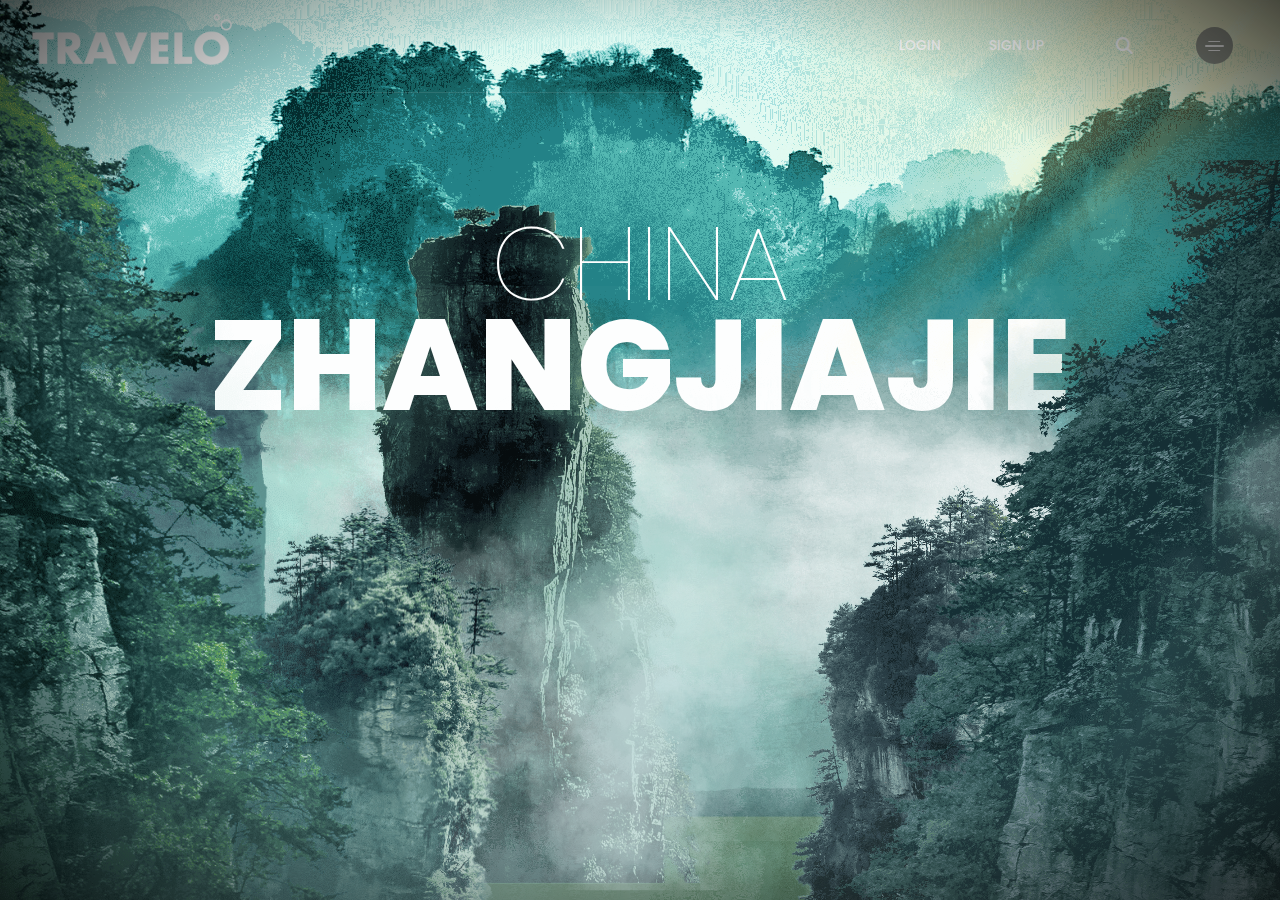
==== commit d3f6f4e7: "Add files via upload" ====
--- a/index.html
+++ b/index.html
@@ -11,18 +11,7 @@
 </head>
 <body>
 
-<!-- button -->
-<!-- <div class="button-container">
-<a href="#" class="button">
-    <span class="button__text">
-        Explore
-    </span>
-    <img src="button-content/assets/img/cone.png" alt="" class="button__cone">
-    <img src="button-content/assets/img/torus.png" alt="" class="button__torus">
-    <img src="button-content/assets/img/icosahedron.png" alt="" class="button__icosahedron">
-    <img src="button-content/assets/img/sphere.png" alt="" class="button__sphere">
-</a>
-</div> -->
+
 
     <!-- main content -->
     <header>
@@ -36,7 +25,7 @@
                     <a href="#" class="not-hamburger">Sign Up</a>
                 </li>
                 <li class="search">
-                    <a href="#" class="not-hamburger"><i class="fa-solid fa-magnifying-glass"></i></a>
+                    <a href="#" class="not-hamburger search-bar"><i class="fa-solid fa-magnifying-glass"></i></a>
                 </li>
                 <li class="hamburger menu-button" id="menu-toggle">
                     <a href="#">
--- a/style.css
+++ b/style.css
@@ -55,8 +55,8 @@
     color: white;
     padding: 0 1.5rem;
     text-transform: uppercase;
-    font-weight: 00;
-    
+    font-weight: 500;
+    display: flex;
     font-size: 0.85rem;
 }
 
@@ -501,13 +501,22 @@
 
 @media (max-width:520px){
     .text h1 {
-        font-size: 3.3rem;
+        font-size: 2.7rem;
         
     }
 
     .text h2{
         font-size: 2.6rem;
     }
-}
-
-
+    header ul a{
+        padding: 0 1rem;
+        text-transform: uppercase;
+        
+        font-size: 0.8rem;
+    }
+    .search-bar{
+        display: none;
+    }
+}
+
+
